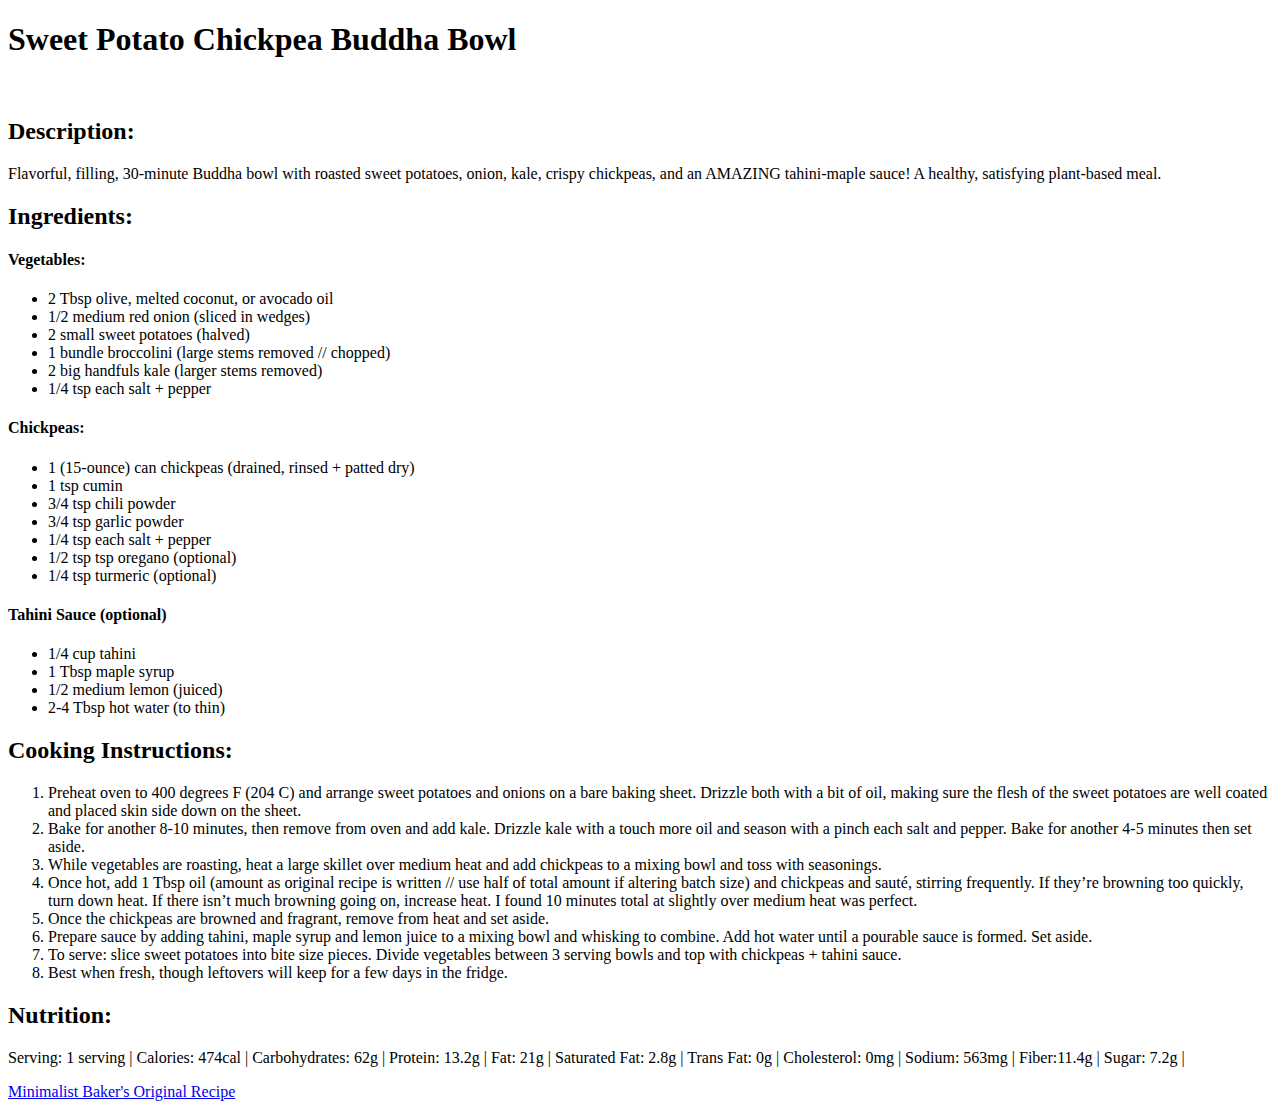
==== recipes/sweet_potato_chickpea_bowl.html @ ce2c2ee6 "Update: add SCPbuddha bowl, link original recipes" ====
<!DOCTYPE html>
<html lang="en">
  <head>
    <meta charset="UTF-8" />
    <meta http-equiv="X-UA-Compatible" content="IE=edge" />
    <meta name="viewport" content="width=device-width, initial-scale=1.0" />
    <title>Sweet Potato Chickpea Buddha Bowl</title>
  </head>
  <body>
    <h1>Sweet Potato Chickpea Buddha Bowl</h1>
    <img
      src="https://minimalistbaker.com/wp-content/uploads/2015/04/30-minute-CHICKPEA-Sweet-Potato-BUDDHA-Bowls-A-complete-meal-packed-with-protein-fiber-and-healthy-fats-with-a-STELLAR-Tahini-Lemon-Maple-Sauce-vegan-glutenfree-healthy.jpg"
      alt=""
      srcset=""
    />
    <h2>Description:</h2>
    <p>
      Flavorful, filling, 30-minute Buddha bowl with roasted sweet potatoes,
      onion, kale, crispy chickpeas, and an AMAZING tahini-maple sauce! A
      healthy, satisfying plant-based meal.
    </p>
    <h2>Ingredients:</h2>
    <h4>Vegetables:</h4>
    <ul>
      <li>2 Tbsp olive, melted coconut, or avocado oil</li>
      <li>1/2 medium red onion (sliced in wedges)</li>
      <li>2 small sweet potatoes (halved)</li>
      <li>1 bundle broccolini (large stems removed // chopped)</li>
      <li>2 big handfuls kale (larger stems removed)</li>
      <li>1/4 tsp each salt + pepper</li>
    </ul>
    <h4>Chickpeas:</h4>
    <ul>
      <li>1 (15-ounce) can chickpeas (drained, rinsed + patted dry)</li>
      <li>1 tsp cumin</li>
      <li>3/4 tsp chili powder</li>
      <li>3/4 tsp garlic powder</li>
      <li>1/4 tsp each salt + pepper</li>
      <li>1/2 tsp tsp oregano (optional)</li>
      <li>1/4 tsp turmeric (optional)</li>
    </ul>
    <h4>Tahini Sauce (optional)</h4>
    <ul>
      <li>1/4 cup tahini</li>
      <li>1 Tbsp maple syrup</li>
      <li>1/2 medium lemon (juiced)</li>
      <li>2-4 Tbsp hot water (to thin)</li>
    </ul>
    <h2>Cooking Instructions:</h2>
    <ol>
      <li>
        Preheat oven to 400 degrees F (204 C) and arrange sweet potatoes and
        onions on a bare baking sheet. Drizzle both with a bit of oil, making
        sure the flesh of the sweet potatoes are well coated and placed skin
        side down on the sheet.
      </li>
      <li>
        Bake for another 8-10 minutes, then remove from oven and add kale.
        Drizzle kale with a touch more oil and season with a pinch each salt and
        pepper. Bake for another 4-5 minutes then set aside.
      </li>
      <li>
        While vegetables are roasting, heat a large skillet over medium heat and
        add chickpeas to a mixing bowl and toss with seasonings.
      </li>
      <li>
        Once hot, add 1 Tbsp oil (amount as original recipe is written // use
        half of total amount if altering batch size) and chickpeas and sauté,
        stirring frequently. If they’re browning too quickly, turn down heat. If
        there isn’t much browning going on, increase heat. I found 10 minutes
        total at slightly over medium heat was perfect.
      </li>
      <li>
        Once the chickpeas are browned and fragrant, remove from heat and set
        aside.
      </li>
      <li>
        Prepare sauce by adding tahini, maple syrup and lemon juice to a mixing
        bowl and whisking to combine. Add hot water until a pourable sauce is
        formed. Set aside.
      </li>
      <li>
        To serve: slice sweet potatoes into bite size pieces. Divide vegetables
        between 3 serving bowls and top with chickpeas + tahini sauce.
      </li>
      <li>
        Best when fresh, though leftovers will keep for a few days in the
        fridge.
      </li>
    </ol>
    <h2>Nutrition:</h2>
    <p>
      Serving: 1 serving | Calories: 474cal | Carbohydrates: 62g | Protein:
      13.2g | Fat: 21g | Saturated Fat: 2.8g | Trans Fat: 0g | Cholesterol: 0mg
      | Sodium: 563mg | Fiber:11.4g | Sugar: 7.2g |
    </p>
    <a href="https://minimalistbaker.com/sweet-potato-chickpea-buddha-bowl/"
      >Minimalist Baker's Original Recipe</a
    >
  </body>
</html>
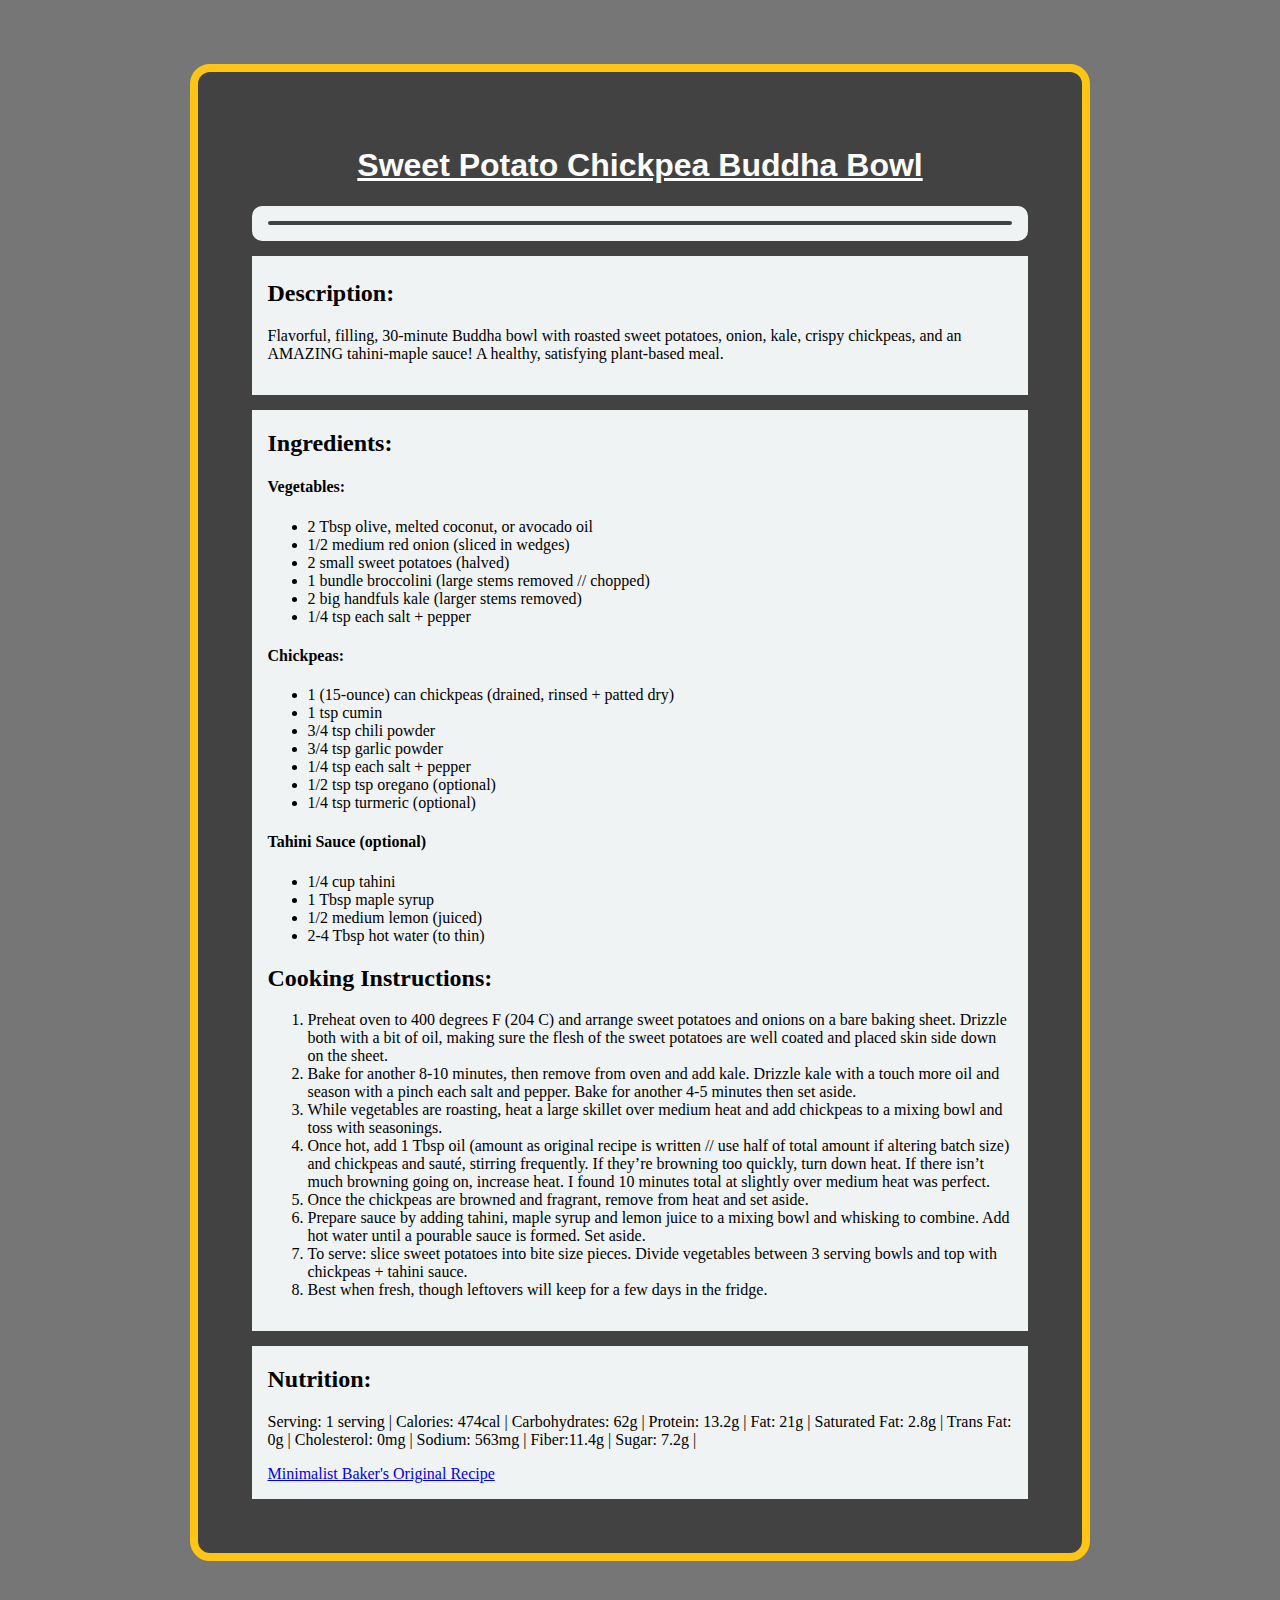
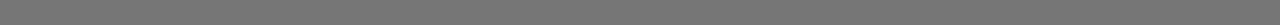
==== commit fcf8caaf: "Update: style recipe pages, add css classes etc to index.html" ====
--- a/recipes/sweet_potato_chickpea_bowl.html
+++ b/recipes/sweet_potato_chickpea_bowl.html
@@ -5,97 +5,112 @@
     <meta http-equiv="X-UA-Compatible" content="IE=edge" />
     <meta name="viewport" content="width=device-width, initial-scale=1.0" />
     <title>Sweet Potato Chickpea Buddha Bowl</title>
+    <link rel="stylesheet" href="styles.css" />
   </head>
   <body>
-    <h1>Sweet Potato Chickpea Buddha Bowl</h1>
-    <img
-      src="https://minimalistbaker.com/wp-content/uploads/2015/04/30-minute-CHICKPEA-Sweet-Potato-BUDDHA-Bowls-A-complete-meal-packed-with-protein-fiber-and-healthy-fats-with-a-STELLAR-Tahini-Lemon-Maple-Sauce-vegan-glutenfree-healthy.jpg"
-      alt=""
-      srcset=""
-    />
-    <h2>Description:</h2>
-    <p>
-      Flavorful, filling, 30-minute Buddha bowl with roasted sweet potatoes,
-      onion, kale, crispy chickpeas, and an AMAZING tahini-maple sauce! A
-      healthy, satisfying plant-based meal.
-    </p>
-    <h2>Ingredients:</h2>
-    <h4>Vegetables:</h4>
-    <ul>
-      <li>2 Tbsp olive, melted coconut, or avocado oil</li>
-      <li>1/2 medium red onion (sliced in wedges)</li>
-      <li>2 small sweet potatoes (halved)</li>
-      <li>1 bundle broccolini (large stems removed // chopped)</li>
-      <li>2 big handfuls kale (larger stems removed)</li>
-      <li>1/4 tsp each salt + pepper</li>
-    </ul>
-    <h4>Chickpeas:</h4>
-    <ul>
-      <li>1 (15-ounce) can chickpeas (drained, rinsed + patted dry)</li>
-      <li>1 tsp cumin</li>
-      <li>3/4 tsp chili powder</li>
-      <li>3/4 tsp garlic powder</li>
-      <li>1/4 tsp each salt + pepper</li>
-      <li>1/2 tsp tsp oregano (optional)</li>
-      <li>1/4 tsp turmeric (optional)</li>
-    </ul>
-    <h4>Tahini Sauce (optional)</h4>
-    <ul>
-      <li>1/4 cup tahini</li>
-      <li>1 Tbsp maple syrup</li>
-      <li>1/2 medium lemon (juiced)</li>
-      <li>2-4 Tbsp hot water (to thin)</li>
-    </ul>
-    <h2>Cooking Instructions:</h2>
-    <ol>
-      <li>
-        Preheat oven to 400 degrees F (204 C) and arrange sweet potatoes and
-        onions on a bare baking sheet. Drizzle both with a bit of oil, making
-        sure the flesh of the sweet potatoes are well coated and placed skin
-        side down on the sheet.
-      </li>
-      <li>
-        Bake for another 8-10 minutes, then remove from oven and add kale.
-        Drizzle kale with a touch more oil and season with a pinch each salt and
-        pepper. Bake for another 4-5 minutes then set aside.
-      </li>
-      <li>
-        While vegetables are roasting, heat a large skillet over medium heat and
-        add chickpeas to a mixing bowl and toss with seasonings.
-      </li>
-      <li>
-        Once hot, add 1 Tbsp oil (amount as original recipe is written // use
-        half of total amount if altering batch size) and chickpeas and sauté,
-        stirring frequently. If they’re browning too quickly, turn down heat. If
-        there isn’t much browning going on, increase heat. I found 10 minutes
-        total at slightly over medium heat was perfect.
-      </li>
-      <li>
-        Once the chickpeas are browned and fragrant, remove from heat and set
-        aside.
-      </li>
-      <li>
-        Prepare sauce by adding tahini, maple syrup and lemon juice to a mixing
-        bowl and whisking to combine. Add hot water until a pourable sauce is
-        formed. Set aside.
-      </li>
-      <li>
-        To serve: slice sweet potatoes into bite size pieces. Divide vegetables
-        between 3 serving bowls and top with chickpeas + tahini sauce.
-      </li>
-      <li>
-        Best when fresh, though leftovers will keep for a few days in the
-        fridge.
-      </li>
-    </ol>
-    <h2>Nutrition:</h2>
-    <p>
-      Serving: 1 serving | Calories: 474cal | Carbohydrates: 62g | Protein:
-      13.2g | Fat: 21g | Saturated Fat: 2.8g | Trans Fat: 0g | Cholesterol: 0mg
-      | Sodium: 563mg | Fiber:11.4g | Sugar: 7.2g |
-    </p>
-    <a href="https://minimalistbaker.com/sweet-potato-chickpea-buddha-bowl/"
-      >Minimalist Baker's Original Recipe</a
-    >
+    <div class="container">
+      <div class="wrapper">
+        <h1>Sweet Potato Chickpea Buddha Bowl</h1>
+        <div class="img-wrapper">
+          <img
+            src="https://minimalistbaker.com/wp-content/uploads/2015/04/30-minute-CHICKPEA-Sweet-Potato-BUDDHA-Bowls-A-complete-meal-packed-with-protein-fiber-and-healthy-fats-with-a-STELLAR-Tahini-Lemon-Maple-Sauce-vegan-glutenfree-healthy.jpg"
+            alt=""
+            srcset=""
+          />
+        </div>
+        <div class="description">
+          <h2>Description:</h2>
+          <p>
+            Flavorful, filling, 30-minute Buddha bowl with roasted sweet
+            potatoes, onion, kale, crispy chickpeas, and an AMAZING tahini-maple
+            sauce! A healthy, satisfying plant-based meal.
+          </p>
+        </div>
+        <div class="ingredients-cooking">
+          <h2>Ingredients:</h2>
+          <h4>Vegetables:</h4>
+          <ul>
+            <li>2 Tbsp olive, melted coconut, or avocado oil</li>
+            <li>1/2 medium red onion (sliced in wedges)</li>
+            <li>2 small sweet potatoes (halved)</li>
+            <li>1 bundle broccolini (large stems removed // chopped)</li>
+            <li>2 big handfuls kale (larger stems removed)</li>
+            <li>1/4 tsp each salt + pepper</li>
+          </ul>
+          <h4>Chickpeas:</h4>
+          <ul>
+            <li>1 (15-ounce) can chickpeas (drained, rinsed + patted dry)</li>
+            <li>1 tsp cumin</li>
+            <li>3/4 tsp chili powder</li>
+            <li>3/4 tsp garlic powder</li>
+            <li>1/4 tsp each salt + pepper</li>
+            <li>1/2 tsp tsp oregano (optional)</li>
+            <li>1/4 tsp turmeric (optional)</li>
+          </ul>
+          <h4>Tahini Sauce (optional)</h4>
+          <ul>
+            <li>1/4 cup tahini</li>
+            <li>1 Tbsp maple syrup</li>
+            <li>1/2 medium lemon (juiced)</li>
+            <li>2-4 Tbsp hot water (to thin)</li>
+          </ul>
+          <h2>Cooking Instructions:</h2>
+          <ol>
+            <li>
+              Preheat oven to 400 degrees F (204 C) and arrange sweet potatoes
+              and onions on a bare baking sheet. Drizzle both with a bit of oil,
+              making sure the flesh of the sweet potatoes are well coated and
+              placed skin side down on the sheet.
+            </li>
+            <li>
+              Bake for another 8-10 minutes, then remove from oven and add kale.
+              Drizzle kale with a touch more oil and season with a pinch each
+              salt and pepper. Bake for another 4-5 minutes then set aside.
+            </li>
+            <li>
+              While vegetables are roasting, heat a large skillet over medium
+              heat and add chickpeas to a mixing bowl and toss with seasonings.
+            </li>
+            <li>
+              Once hot, add 1 Tbsp oil (amount as original recipe is written //
+              use half of total amount if altering batch size) and chickpeas and
+              sauté, stirring frequently. If they’re browning too quickly, turn
+              down heat. If there isn’t much browning going on, increase heat. I
+              found 10 minutes total at slightly over medium heat was perfect.
+            </li>
+            <li>
+              Once the chickpeas are browned and fragrant, remove from heat and
+              set aside.
+            </li>
+            <li>
+              Prepare sauce by adding tahini, maple syrup and lemon juice to a
+              mixing bowl and whisking to combine. Add hot water until a
+              pourable sauce is formed. Set aside.
+            </li>
+            <li>
+              To serve: slice sweet potatoes into bite size pieces. Divide
+              vegetables between 3 serving bowls and top with chickpeas + tahini
+              sauce.
+            </li>
+            <li>
+              Best when fresh, though leftovers will keep for a few days in the
+              fridge.
+            </li>
+          </ol>
+        </div>
+        <div class="bottom">
+          <h2>Nutrition:</h2>
+          <p>
+            Serving: 1 serving | Calories: 474cal | Carbohydrates: 62g |
+            Protein: 13.2g | Fat: 21g | Saturated Fat: 2.8g | Trans Fat: 0g |
+            Cholesterol: 0mg | Sodium: 563mg | Fiber:11.4g | Sugar: 7.2g |
+          </p>
+          <a
+            href="https://minimalistbaker.com/sweet-potato-chickpea-buddha-bowl/"
+            >Minimalist Baker's Original Recipe</a
+          >
+        </div>
+      </div>
+    </div>
   </body>
 </html>
--- a/recipes/styles.css
+++ b/recipes/styles.css
@@ -0,0 +1,61 @@
+html {
+  background-color: #767676;
+}
+
+body {
+  margin: 5% auto;
+  display: flex;
+  flex-direction: column;
+  justify-content: center;
+  max-width: 900px;
+}
+
+.wrapper {
+  padding: 6%;
+  background-color: #424242;
+  border-radius: 20px;
+  display: flex;
+  flex-direction: column;
+  justify-content: center;
+  border: 8px solid #fec514;
+}
+
+.img-wrapper {
+  background-color: #f0f3f4;
+  border-radius: 10px;
+
+  padding: 2% 2% 2% 2%;
+  display: flex;
+  flex-direction: column;
+  justify-content: center;
+}
+
+h1 {
+  text-align: center;
+  font-family: Arial, Helvetica, sans-serif;
+  text-decoration: underline;
+  color: #ffffff;
+}
+
+img {
+  border: 2px solid #424242;
+  border-radius: 10px;
+}
+
+.description {
+  margin: 2% 0 0 0;
+  padding: 0.5% 2% 2% 2%;
+  background-color: #f0f3f4;
+}
+
+.ingredients-cooking {
+  margin: 2% 0 0 0;
+  padding: 0 2% 2% 2%;
+  background-color: #f0f3f4;
+}
+
+.bottom {
+  margin: 2% 0 0 0;
+  padding: 0 2% 2% 2%;
+  background-color: #f0f3f4;
+}
